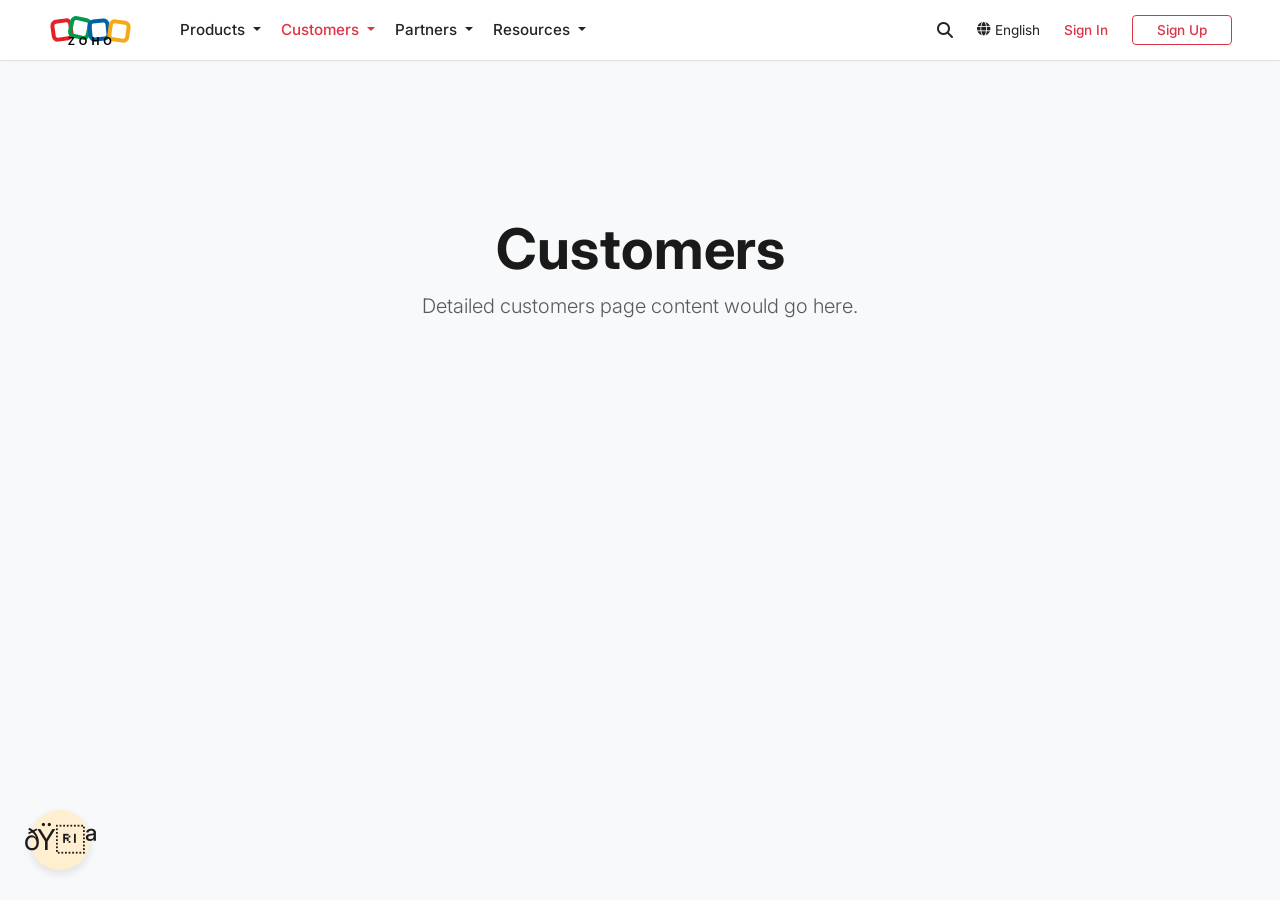
==== customers.html @ e50b88e1 "Initial commit" ====
﻿<!doctype html>
<html lang="en">
  <head>
    <meta charset="UTF-8" />
    <meta name="viewport" content="width=device-width, initial-scale=1.0" />
    <title>Zoho Customers</title>
    <link
      href="https://cdn.jsdelivr.net/npm/bootstrap@5.3.0/dist/css/bootstrap.min.css"
      rel="stylesheet"
    />
    <link
      href="https://fonts.googleapis.com/css2?family=Inter:wght@300;400;500;600;700&display=swap"
      rel="stylesheet"
    />
    <link rel="stylesheet" href="src/style.css" />
    <link
      rel="stylesheet"
      href="https://cdnjs.cloudflare.com/ajax/libs/font-awesome/6.4.0/css/all.min.css"
    />
  </head>
  <body>
    <nav class="navbar navbar-expand-lg bg-white border-bottom py-2 fixed-top">
  <div class="container-fluid px-4 px-lg-5">
    <a class="navbar-brand d-flex align-items-center me-4" href="index.html">
      <svg
        width="100"
        height="34"
        viewBox="0 0 100 34"
        xmlns="http://www.w3.org/2000/svg"
      >
        <g fill="none" stroke-width="4" stroke-linejoin="round">
          <!-- Red Box -->
          <rect
            x="5"
            y="8"
            width="18"
            height="18"
            rx="4"
            stroke="#e32228"
            transform="rotate(-8 14 17)"
          />
          <!-- Green Box -->
          <rect
            x="23"
            y="6"
            width="18"
            height="18"
            rx="4"
            stroke="#009a4d"
            transform="rotate(12 32 15)"
          />
          <!-- Blue Box -->
          <rect
            x="42"
            y="8"
            width="18"
            height="18"
            rx="4"
            stroke="#0060a8"
            transform="rotate(-6 51 17)"
          />
          <!-- Yellow Box -->
          <rect
            x="62"
            y="9"
            width="18"
            height="18"
            rx="4"
            stroke="#f6a914"
            transform="rotate(8 71 18)"
          />
        </g>
        <text
          x="44"
          y="32"
          font-family="Arial, sans-serif"
          font-weight="900"
          font-size="11"
          fill="#000"
          text-anchor="middle"
          letter-spacing="4"
        >
          ZOHO
        </text>
      </svg>
    </a>

    <button
      class="navbar-toggler border-0"
      type="button"
      data-bs-toggle="collapse"
      data-bs-target="#mainNav"
    >
      <span class="navbar-toggler-icon"></span>
    </button>

    <div class="collapse navbar-collapse" id="mainNav">
      <ul class="navbar-nav me-auto mb-2 mb-lg-0 gap-1">
        <li class="nav-item dropdown position-static">
          <a
            class="nav-link text-dark nav-hover-red dropdown-toggle"
            href="products.html"
            id="productsDropdown"
            role="button"
            data-bs-toggle="dropdown"
            aria-expanded="false"
          >
            Products
          </a>
          <div
            class="dropdown-menu w-100 border-0 shadow-lg p-0 m-0 rounded-0"
            aria-labelledby="productsDropdown"
            style="
              background-color: #f7f9fa;
              top: 100%;
              border-top: 1px solid #e0e0e0 !important;
              max-height: calc(100vh - 66px);
              overflow-y: auto;
            "
          >
            <!-- Sub Navbar -->
            <div
              class="products-sub-navbar border-bottom bg-white d-flex align-items-center justify-content-between px-4 px-lg-5 py-2"
            >
              <ul class="list-inline mb-0 d-flex align-items-center gap-4">
                <li class="list-inline-item">
                  <a
                    href="#"
                    class="text-decoration-none text-primary fw-medium"
                    style="
                      font-size: 0.95rem;
                      border-bottom: 2px solid #0d6efd;
                      padding-bottom: 8px;
                    "
                    >Apps</a
                  >
                </li>
                <li class="list-inline-item">
                  <a
                    href="#"
                    class="text-decoration-none text-muted nav-hover-red"
                    style="font-size: 0.95rem"
                    >Suites</a
                  >
                </li>
                <li class="list-inline-item">
                  <a
                    href="#"
                    class="text-decoration-none text-muted nav-hover-red"
                    style="font-size: 0.95rem"
                    >Zoho One</a
                  >
                </li>
                <li class="list-inline-item">
                  <a
                    href="#"
                    class="text-decoration-none text-muted nav-hover-red"
                    style="font-size: 0.95rem"
                    >Marketplace</a
                  >
                </li>
                <li class="list-inline-item border-start ps-4">
                  <a
                    href="#"
                    class="text-decoration-none text-primary fw-medium text-uppercase d-flex align-items-center gap-1"
                    style="font-size: 0.75rem; letter-spacing: 0.5px"
                    >Explore All Products
                    <i
                      class="fa-solid fa-chevron-right"
                      style="font-size: 0.8em"
                    ></i
                  ></a>
                </li>
              </ul>
              <button class="btn btn-link text-muted ms-auto me-2">
                <i class="fa-solid fa-xmark fs-5"></i>
              </button>
            </div>

            <div class="container-fluid px-4 px-lg-5 py-4">
              <div class="row">
                <!-- Left Sidebar -->
                <div class="col-12 col-md-3 col-lg-2 sidebar-menu">
                  <div class="mb-3 position-relative">
                    <i
                      class="fa-solid fa-magnifying-glass position-absolute text-muted"
                      style="left: 12px; top: 12px; font-size: 0.9rem"
                    ></i>
                    <input
                      type="text"
                      class="form-control ps-5 rounded-1"
                      placeholder="I'm looking for..."
                      style="font-size: 0.9rem; border-color: #e0e0e0"
                    />
                  </div>
                  <ul class="list-unstyled product-categories mb-4">
                    <li
                      class="active d-flex justify-content-between align-items-center"
                    >
                      <a
                        href="#"
                        class="text-primary text-decoration-none d-block py-2"
                        >Recent Launches</a
                      >
                      <i
                        class="fa-solid fa-chevron-right text-primary"
                        style="font-size: 0.7em"
                      ></i>
                    </li>
                    <li>
                      <a
                        href="#"
                        class="text-dark text-decoration-none d-block py-2"
                        >Sales</a
                      >
                    </li>
                    <li>
                      <a
                        href="#"
                        class="text-dark text-decoration-none d-block py-2"
                        >Marketing</a
                      >
                    </li>
                    <li>
                      <a
                        href="#"
                        class="text-dark text-decoration-none d-block py-2"
                        >Commerce</a
                      >
                    </li>
                    <li>
                      <a
                        href="#"
                        class="text-dark text-decoration-none d-block py-2"
                        >Service</a
                      >
                    </li>
                    <li>
                      <a
                        href="#"
                        class="text-dark text-decoration-none d-block py-2"
                        >Finance</a
                      >
                    </li>
                    <li>
                      <a
                        href="#"
                        class="text-dark text-decoration-none d-block py-2"
                        >Email, Storage, and Collaboration</a
                      >
                    </li>
                    <li>
                      <a
                        href="#"
                        class="text-dark text-decoration-none d-block py-2"
                        >Human Resources</a
                      >
                    </li>
                    <li>
                      <a
                        href="#"
                        class="text-dark text-decoration-none d-block py-2"
                        >Legal</a
                      >
                    </li>
                    <li>
                      <a
                        href="#"
                        class="text-dark text-decoration-none d-block py-2"
                        >Security and IT Management</a
                      >
                    </li>
                    <li>
                      <a
                        href="#"
                        class="text-dark text-decoration-none d-block py-2"
                        >BI and Analytics</a
                      >
                    </li>
                    <li>
                      <a
                        href="#"
                        class="text-dark text-decoration-none d-block py-2"
                        >Project Management</a
                      >
                    </li>
                  </ul>
                  <a
                    href="#"
                    class="btn btn-primary d-block rounded-0 py-2 fs-sm fw-medium d-flex align-items-center justify-content-center gap-2 mb-4"
                    style="background-color: #0060a8; border-color: #0060a8"
                    >EXPLORE ALL PRODUCTS
                    <i
                      class="fa-solid fa-chevron-right"
                      style="font-size: 0.8em"
                    ></i
                  ></a>
                </div>

                <!-- Main Content Area -->
                <div class="col-12 col-md-9 col-lg-10 ps-md-4">
                  <h3 class="fw-normal mb-4">Recent Launches</h3>
                  <div class="row g-3">
                    <!-- Card 1 -->
                    <div class="col-12 col-xl-4 col-md-6 mb-3">
                      <div
                        class="card h-100 product-card shadow-sm border-0 rounded-2 position-relative pt-2 pl-2 overflow-hidden"
                        style="background-color: #f8fbfc"
                      >
                        <div class="card-body d-flex flex-column p-4">
                          <div class="d-flex align-items-center mb-3">
                            <div class="me-2 text-primary">
                              <svg
                                width="24"
                                height="24"
                                viewBox="0 0 24 24"
                                fill="none"
                                stroke="currentColor"
                                stroke-width="2"
                              >
                                <path
                                  d="M10 20l4-16m4 4l4 4-4 4M6 16l-4-4 4-4"
                                />
                              </svg>
                            </div>
                            <h5 class="card-title fw-bold mb-0 text-dark">
                              <span
                                style="
                                  font-size: 0.6rem;
                                  display: block;
                                  font-weight: normal;
                                  margin-bottom: -3px;
                                  letter-spacing: 0.5px;
                                "
                                >ZOHO</span
                              >Vertical Studio
                            </h5>
                          </div>
                          <p
                            class="card-text text-muted mb-4 flex-grow-1"
                            style="font-size: 0.85rem; line-height: 1.5"
                          >
                            Build secure, scalable, and multi-tenant apps for
                            any industry.
                          </p>
                          <a
                            href="#"
                            class="text-decoration-none text-primary fs-sm mt-auto d-flex align-items-center gap-1"
                            >TRY NOW
                            <i
                              class="fa-solid fa-chevron-right"
                              style="font-size: 0.7em"
                            ></i
                          ></a>
                        </div>
                      </div>
                    </div>
                    <!-- Card 2 -->
                    <div class="col-12 col-xl-4 col-md-6 mb-3">
                      <div
                        class="card h-100 product-card shadow-sm border-0 rounded-2 position-relative overflow-hidden"
                        style="background-color: #fdfafb"
                      >
                        <div class="card-body d-flex flex-column p-4">
                          <div class="d-flex align-items-center mb-3">
                            <div class="me-2 text-danger">
                              <svg
                                width="24"
                                height="24"
                                viewBox="0 0 24 24"
                                fill="none"
                                stroke="currentColor"
                                stroke-width="2"
                              >
                                <path
                                  d="M21 16V8a2 2 0 0 0-1-1.73l-7-4a2 2 0 0 0-2 0l-7 4A2 2 0 0 0 3 8v8a2 2 0 0 0 1 1.73l7 4a2 2 0 0 0 2 0l7-4A2 2 0 0 0 21 16z"
                                ></path>
                                <polyline
                                  points="3.27 6.96 12 12.01 20.73 6.96"
                                ></polyline>
                                <line x1="12" y1="22.08" x2="12" y2="12"></line>
                              </svg>
                            </div>
                            <h5 class="card-title fw-bold mb-0 text-dark">
                              <span
                                style="
                                  font-size: 0.6rem;
                                  display: block;
                                  font-weight: normal;
                                  margin-bottom: -3px;
                                  letter-spacing: 0.5px;
                                "
                                >ZOHO</span
                              >Procurement
                            </h5>
                          </div>
                          <p
                            class="card-text text-muted mb-4 flex-grow-1"
                            style="font-size: 0.85rem; line-height: 1.5"
                          >
                            Complete source-to-pay platform to transform your
                            procurement into a growth engine.
                          </p>
                          <a
                            href="#"
                            class="text-decoration-none text-primary fs-sm mt-auto d-flex align-items-center gap-1"
                            >TRY NOW
                            <i
                              class="fa-solid fa-chevron-right"
                              style="font-size: 0.7em"
                            ></i
                          ></a>
                        </div>
                      </div>
                    </div>
                    <!-- Card 3 -->
                    <div class="col-12 col-xl-4 col-md-6 mb-3">
                      <div
                        class="card h-100 product-card shadow-sm border-0 rounded-2 position-relative overflow-hidden"
                        style="background-color: #f7fcfa"
                      >
                        <div class="card-body d-flex flex-column p-4">
                          <div class="d-flex align-items-center mb-3">
                            <div class="me-2 text-success">
                              <svg
                                width="28"
                                height="28"
                                viewBox="0 0 24 24"
                                fill="none"
                                stroke="currentColor"
                                stroke-width="2.5"
                              >
                                <path
                                  d="M10 13a5 5 0 0 0 7.54.54l3-3a5 5 0 0 0-7.07-7.07l-1.72 1.71"
                                ></path>
                                <path
                                  d="M14 11a5 5 0 0 0-7.54-.54l-3 3a5 5 0 0 0 7.07 7.07l1.71-1.71"
                                ></path>
                              </svg>
                            </div>
                            <h5 class="card-title fw-bold mb-0 text-dark">
                              <span
                                style="
                                  font-size: 0.6rem;
                                  display: block;
                                  font-weight: normal;
                                  margin-bottom: -3px;
                                  letter-spacing: 0.5px;
                                "
                                >ZOHO</span
                              >Domains
                            </h5>
                          </div>
                          <p
                            class="card-text text-muted mb-4 flex-grow-1"
                            style="font-size: 0.85rem; line-height: 1.5"
                          >
                            Easy domain registration, transfer, and secured DNS
                            management.
                          </p>
                          <a
                            href="#"
                            class="text-decoration-none text-primary fs-sm mt-auto d-flex align-items-center gap-1"
                            >TRY NOW
                            <i
                              class="fa-solid fa-chevron-right"
                              style="font-size: 0.7em"
                            ></i
                          ></a>
                        </div>
                      </div>
                    </div>
                  </div>
                </div>
              </div>
            </div>
          </div>
        </li>
        <li class="nav-item dropdown">
          <a
            class="nav-link text-dark nav-hover-red dropdown-toggle"
            href="customers.html"
            id="customersDropdown"
            role="button"
            data-bs-toggle="dropdown"
            aria-expanded="false"
          >
            Customers
          </a>
          <ul
            class="dropdown-menu border-0 shadow-sm mt-0"
            aria-labelledby="customersDropdown"
          >
            <li>
              <a class="dropdown-item nav-hover-red" href="#"
                >Customer Stories</a
              >
            </li>
            <li><a class="dropdown-item nav-hover-red" href="#">Reviews</a></li>
            <li>
              <a class="dropdown-item nav-hover-red" href="#">Case Studies</a>
            </li>
          </ul>
        </li>
        <li class="nav-item dropdown">
          <a
            class="nav-link text-dark nav-hover-red dropdown-toggle"
            href="partners.html"
            id="partnersDropdown"
            role="button"
            data-bs-toggle="dropdown"
            aria-expanded="false"
          >
            Partners
          </a>
          <ul
            class="dropdown-menu border-0 shadow-sm mt-0"
            aria-labelledby="partnersDropdown"
          >
            <li>
              <a class="dropdown-item nav-hover-red" href="#"
                >Consulting Partners</a
              >
            </li>
            <li>
              <a class="dropdown-item nav-hover-red" href="#"
                >Technology Partners</a
              >
            </li>
            <li>
              <a class="dropdown-item nav-hover-red" href="#">Affiliates</a>
            </li>
          </ul>
        </li>
        <li class="nav-item dropdown">
          <a
            class="nav-link text-dark nav-hover-red dropdown-toggle"
            href="resources.html"
            id="resourcesDropdown"
            role="button"
            data-bs-toggle="dropdown"
            aria-expanded="false"
          >
            Resources
          </a>
          <ul
            class="dropdown-menu border-0 shadow-sm mt-0"
            aria-labelledby="resourcesDropdown"
          >
            <li><a class="dropdown-item nav-hover-red" href="#">Blog</a></li>
            <li>
              <a class="dropdown-item nav-hover-red" href="#">Help Center</a>
            </li>
            <li>
              <a class="dropdown-item nav-hover-red" href="#">Community</a>
            </li>
            <li><a class="dropdown-item nav-hover-red" href="#">Academy</a></li>
          </ul>
        </li>
      </ul>

      <div class="d-flex align-items-center gap-4">
        <a href="#" class="text-dark nav-hover-red"
          ><i class="fa-solid fa-magnifying-glass"></i
        ></a>
        <a
          href="#"
          class="text-dark nav-hover-red text-decoration-none d-none d-md-flex align-items-center gap-1 fs-sm"
        >
          <i class="fa-solid fa-globe"></i> English
        </a>
        <a
          href="#"
          class="text-danger nav-hover-red text-decoration-none fw-medium fs-sm d-none d-md-block"
          >Sign In</a
        >
        <a
          href="signup.html"
          class="btn btn-outline-danger fw-medium px-4 py-1 rounded-1 fs-sm"
          >Sign Up</a
        >
      </div>
    </div>
  </div>
</nav>

    <main
      class="container text-center"
      style="padding-top: 150px; padding-bottom: 200px"
    >
      <h1 class="display-4 fw-bold">Customers</h1>
      <p class="lead text-muted">
        Detailed customers page content would go here.
      </p>
    </main>

    <div class="cookie-btn">ðŸª</div>

    <script src="https://code.jquery.com/jquery-3.7.0.min.js"></script>
    <script src="https://cdn.jsdelivr.net/npm/bootstrap@5.3.0/dist/js/bootstrap.bundle.min.js"></script>
    <script src="src/main.js"></script>
  </body>
</html>
---- src/style.css ----
body {
  font-family: "Inter", sans-serif;
  color: #1a1a1a;
  padding-top: 66px; /* for fixed navbar */
  background-color: #f8f9fa;
}

/* Typography Overrides */
.fs-sm {
  font-size: 0.85rem;
}

.nav-hover-red:hover {
  color: #e7302a !important;
}

/* Custom Nav */
.navbar {
  box-shadow: 0 1px 3px rgba(0, 0, 0, 0.02);
}

.nav-link {
  font-size: 0.95rem;
  font-weight: 500;
}

/* Dropdown hover support for desktop */
@media (min-width: 992px) {
  .dropdown:hover .dropdown-menu {
    display: block;
    margin-top: 0;
  }
}

.dropdown-menu {
  border-radius: 4px;
  padding: 0.5rem 0;
}

.dropdown-item {
  font-size: 0.95rem;
  padding: 0.5rem 1.5rem;
}

.dropdown-item:active {
  background-color: #f8f9fa;
  color: #e7302a;
}

/* Hero Section */
.hero-section {
  padding: 80px 20px 60px;
  background: linear-gradient(to bottom, #f9fafc, #ffffff);
  overflow: hidden;
}

/* Adding a pseudo-element for background waves/patterns */
.hero-section::before {
  content: "";
  position: absolute;
  top: -50%;
  left: -50%;
  width: 200%;
  height: 200%;
  background:
    radial-gradient(ellipse at center, transparent 0%, #ffffff 70%),
    repeating-radial-gradient(
      ellipse at center,
      rgba(0, 0, 0, 0.02) 0px,
      transparent 1px,
      transparent 30px,
      rgba(0, 0, 0, 0.02) 31px
    );
  z-index: 0;
  pointer-events: none;
}

.hero-title {
  font-size: 3.5rem;
  font-weight: 500;
  line-height: 1.1;
  color: #1a1a1a;
  margin-bottom: 25px;
  letter-spacing: -1px;
}

.hero-title .highlight {
  position: relative;
  display: inline-block;
}
.hero-title .highlight::after {
  content: "";
  position: absolute;
  bottom: -8px;
  left: 0;
  width: 100%;
  height: 2px;
  background-color: #f3272e;
}

.hero-divider {
  width: 50px;
  height: 2px;
  background-color: #f3272e;
  margin-bottom: 30px;
}

.hero-subtitle {
  font-size: 1.15rem;
  font-weight: 300;
  color: #555;
  max-width: 750px;
  margin-bottom: 40px;
  line-height: 1.6;
}

.privacy-link {
  color: #555;
  text-decoration: none;
  border-bottom: 1px dashed #aaa;
}
.privacy-link:hover {
  color: #1a1a1a;
  border-bottom-color: #1a1a1a;
}

.btn-get-started {
  background-color: #f3272e;
  border-color: #f3272e;
  font-weight: 500;
  font-size: 0.9rem;
  padding: 12px 30px;
  border-radius: 3px;
  letter-spacing: 0.5px;
}
.btn-get-started:hover {
  background-color: #d11a21;
  border-color: #d11a21;
}

/* Featured Section */
.featured-section {
  margin-top: -20px;
  margin-bottom: 80px;
  position: relative;
  z-index: 2;
}

.featured-card {
  background: #fff;
  border-radius: 8px;
  box-shadow: 0 4px 20px rgba(0, 0, 0, 0.05);
  overflow: hidden;
  border: 1px solid #f0f0f0;
}

.zia-studio {
  background: linear-gradient(135deg, #4a148c, #311b92, #1a237e);
  position: relative;
  overflow: hidden;
  min-height: 350px;
}

/* Grid pattern in background */
.zia-studio::before {
  content: "";
  position: absolute;
  top: 0;
  left: 0;
  right: 0;
  bottom: 0;
  background-image:
    linear-gradient(rgba(255, 255, 255, 0.1) 1px, transparent 1px),
    linear-gradient(90deg, rgba(255, 255, 255, 0.1) 1px, transparent 1px);
  background-size: 30px 30px;
  opacity: 0.5;
}

.zia-icon {
  width: 70px;
  height: 70px;
  background: linear-gradient(135deg, #667eea, #764ba2);
  border-radius: 16px;
  display: flex;
  align-items: center;
  justify-content: center;
  box-shadow: 0 10px 20px rgba(0, 0, 0, 0.2);
  transform: rotate(5deg);
  position: relative;
  z-index: 1;
}

.zia-text {
  color: #e0b0ff;
}

.explore-link {
  color: #007bff;
}
.explore-link:hover {
  color: #0056b3;
}

.app-item {
  cursor: pointer;
  transition: transform 0.2s;
}
.app-item:hover .app-title {
  color: #007bff;
}
.app-icon {
  color: #007bff;
  width: 24px;
  text-align: center;
}
.app-title {
  font-size: 1.2rem;
  font-weight: 500;
  margin-bottom: 5px;
  transition: color 0.2s;
}
.app-desc {
  font-size: 0.9rem;
  font-weight: 300;
}

/* Cookie Button */
.cookie-btn {
  position: fixed;
  bottom: 30px;
  left: 30px;
  width: 60px;
  height: 60px;
  background-color: #ffeed0;
  border-radius: 50%;
  display: flex;
  align-items: center;
  justify-content: center;
  font-size: 1.8rem;
  box-shadow: 0 4px 10px rgba(0, 0, 0, 0.1);
  z-index: 1000;
  cursor: pointer;
}

/* Responsive Overrides */
@media (max-width: 768px) {
  .hero-title {
    font-size: 2.5rem;
  }
}

/* Product Box */
.product-box {
  transition: all 0.3s ease;
  cursor: pointer;
}
.product-box:hover {
  transform: translateY(-5px);
  box-shadow: 0 10px 20px rgba(0, 0, 0, 0.08);
  border-color: transparent !important;
}

/* Footer links */
.footer-link {
  transition: color 0.2s;
}
.footer-link:hover {
  color: #fff !important;
}
.hover-white {
  transition: color 0.2s;
}
.hover-white:hover {
  color: #fff !important;
}

/* Products Page Sidebar & Cards */
.products-sub-navbar {
  height: 50px;
}
.sidebar-menu .form-control:focus {
  box-shadow: none;
  border-color: #0d6efd;
}
.product-categories li a {
  font-size: 0.9rem;
  transition: all 0.2s;
}
.product-categories li:not(.active) a:hover {
  color: #0d6efd !important;
  background-color: #f0f4f8;
  border-radius: 4px;
}
.product-categories li.active {
  background-color: #f0f8ff;
  border-radius: 4px;
  padding: 0 10px;
  margin: 0 -10px;
}
.product-card {
  transition: transform 0.2s, box-shadow 0.2s;
  cursor: pointer;
}
.product-card:hover {
  transform: translateY(-3px);
  box-shadow: 0 8px 15px rgba(0,0,0,0.05) !important;
}
.nav-hover-red:hover {
  color: #e32228 !important;
}
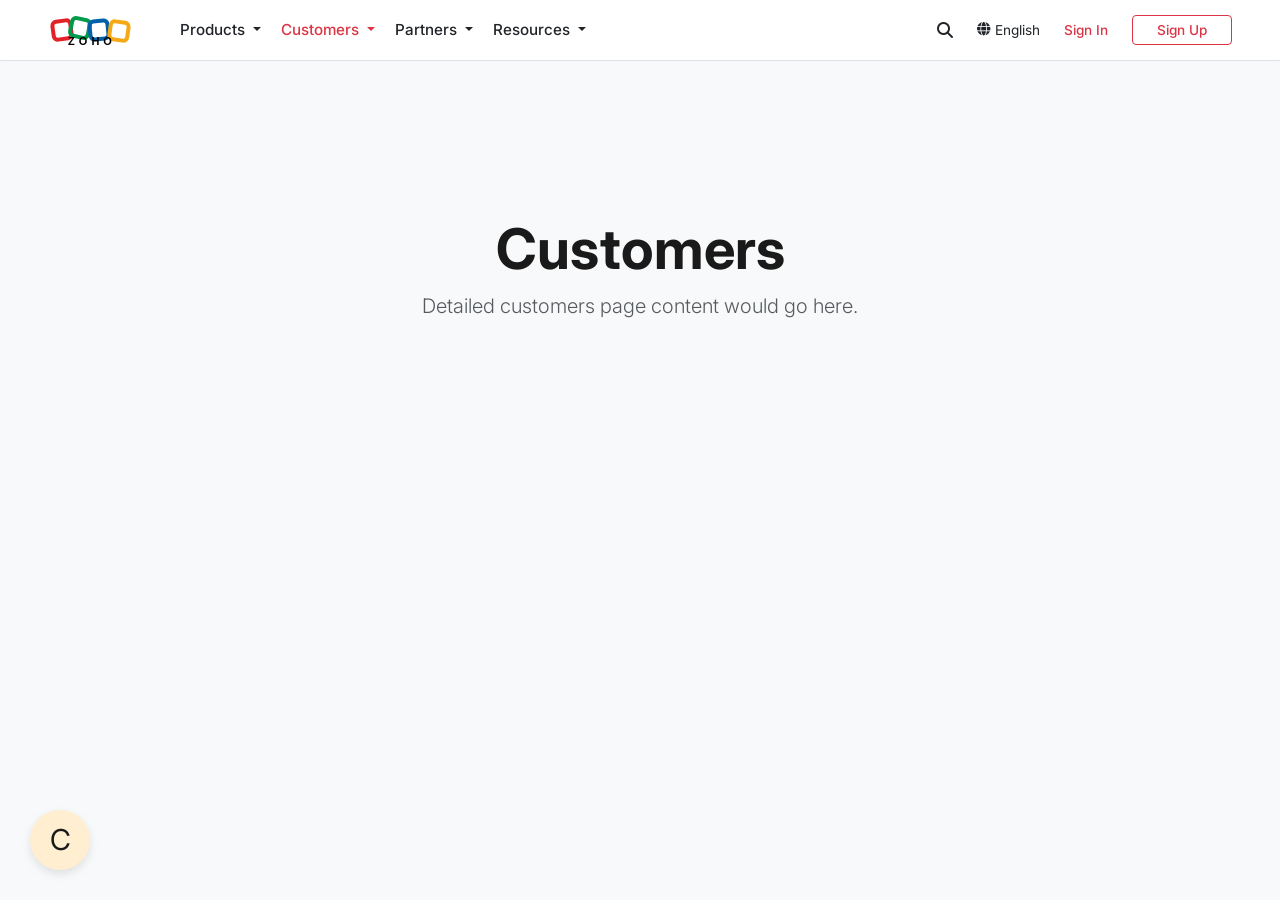
==== commit 74ba37ae: "Change cookie button text from emoji to 'C'" ====
--- a/customers.html
+++ b/customers.html
@@ -594,7 +594,7 @@
       </p>
     </main>
 
-    <div class="cookie-btn">ðŸª</div>
+    <div class="cookie-btn">C</div>
 
     <script src="https://code.jquery.com/jquery-3.7.0.min.js"></script>
     <script src="https://cdn.jsdelivr.net/npm/bootstrap@5.3.0/dist/js/bootstrap.bundle.min.js"></script>
